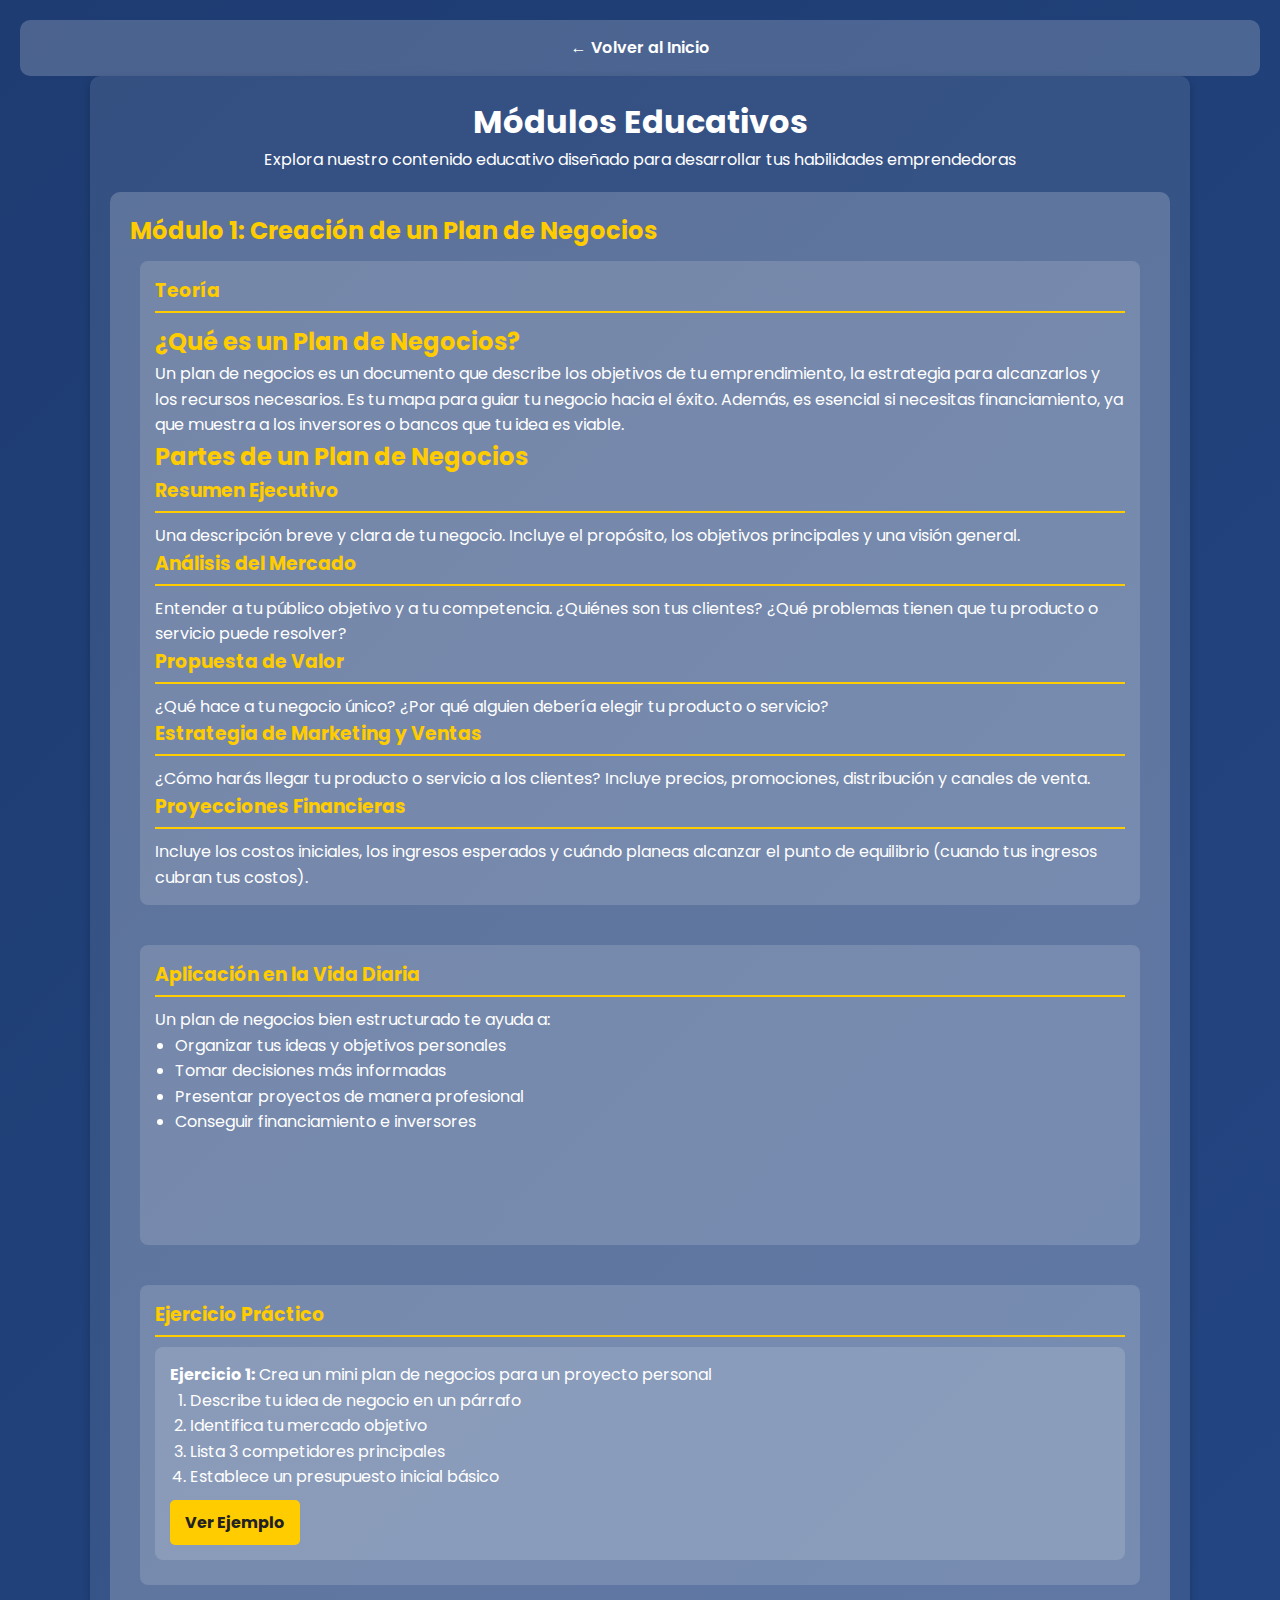
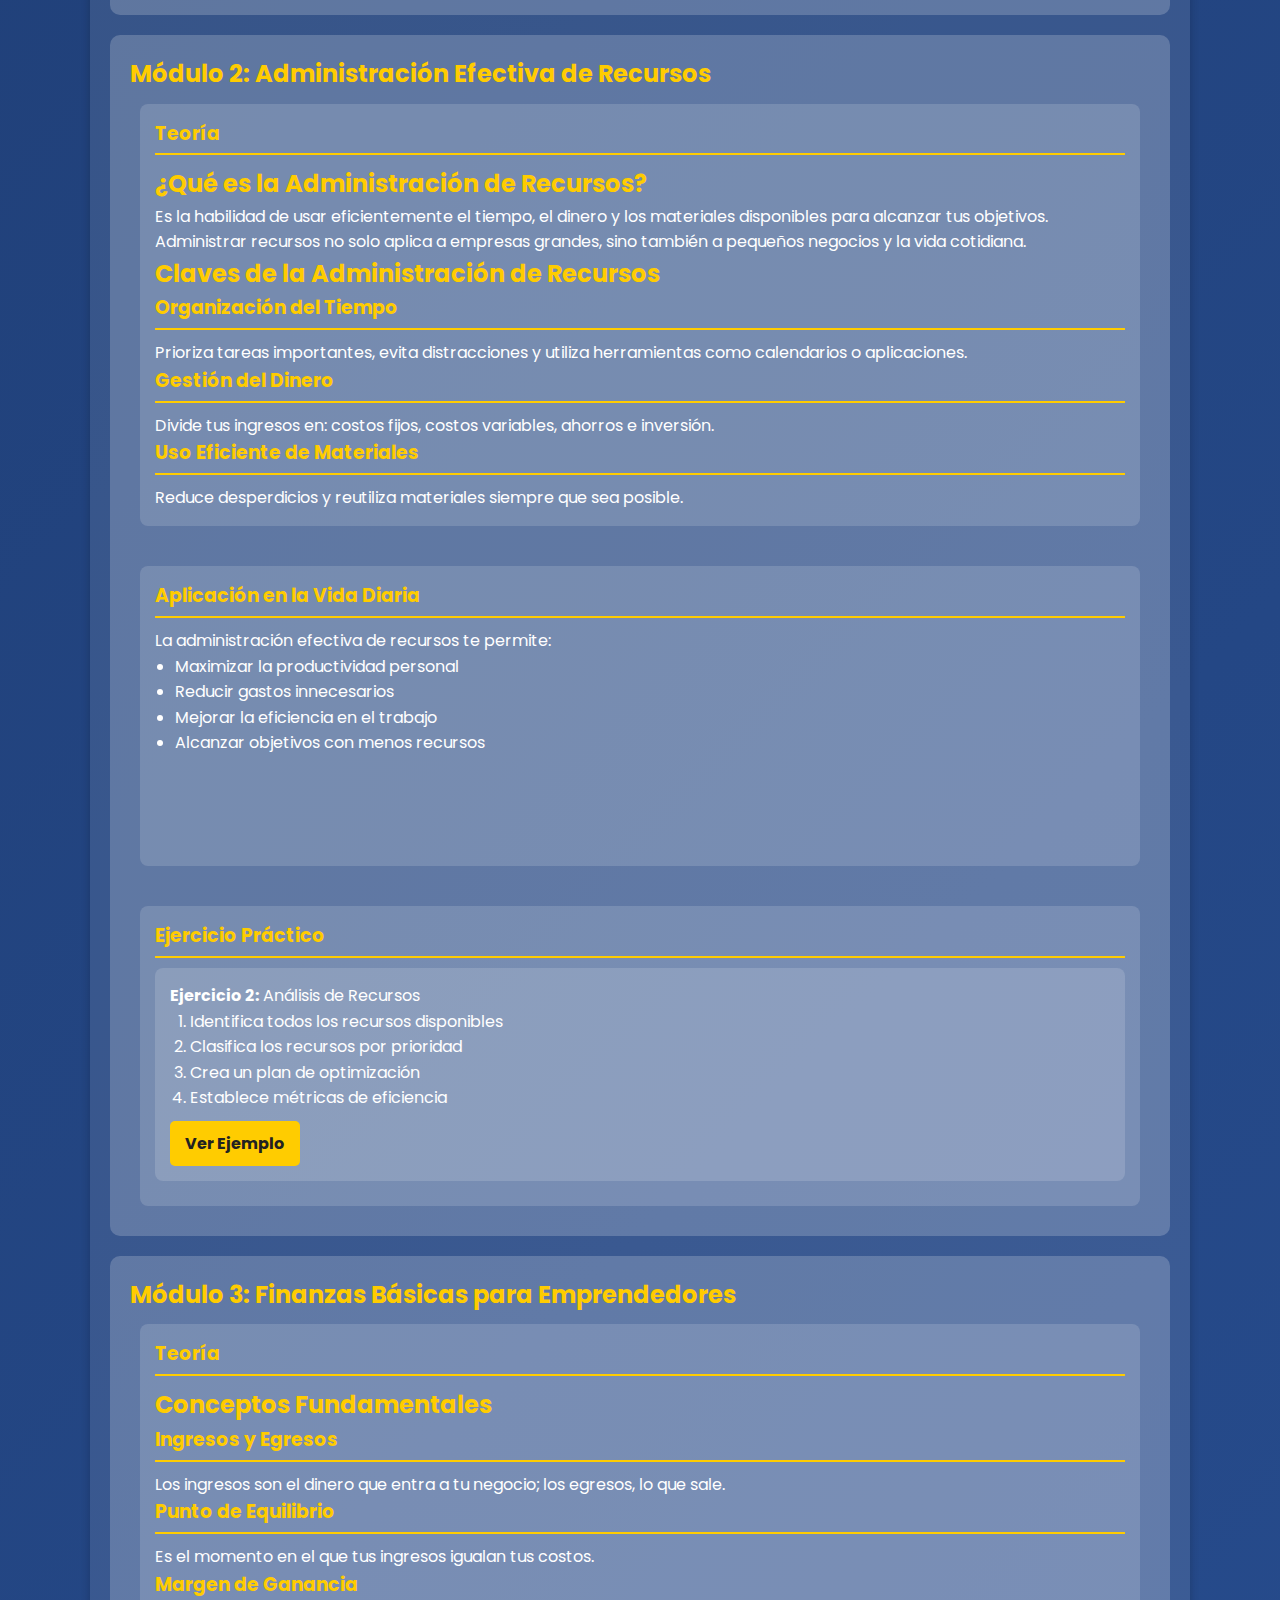
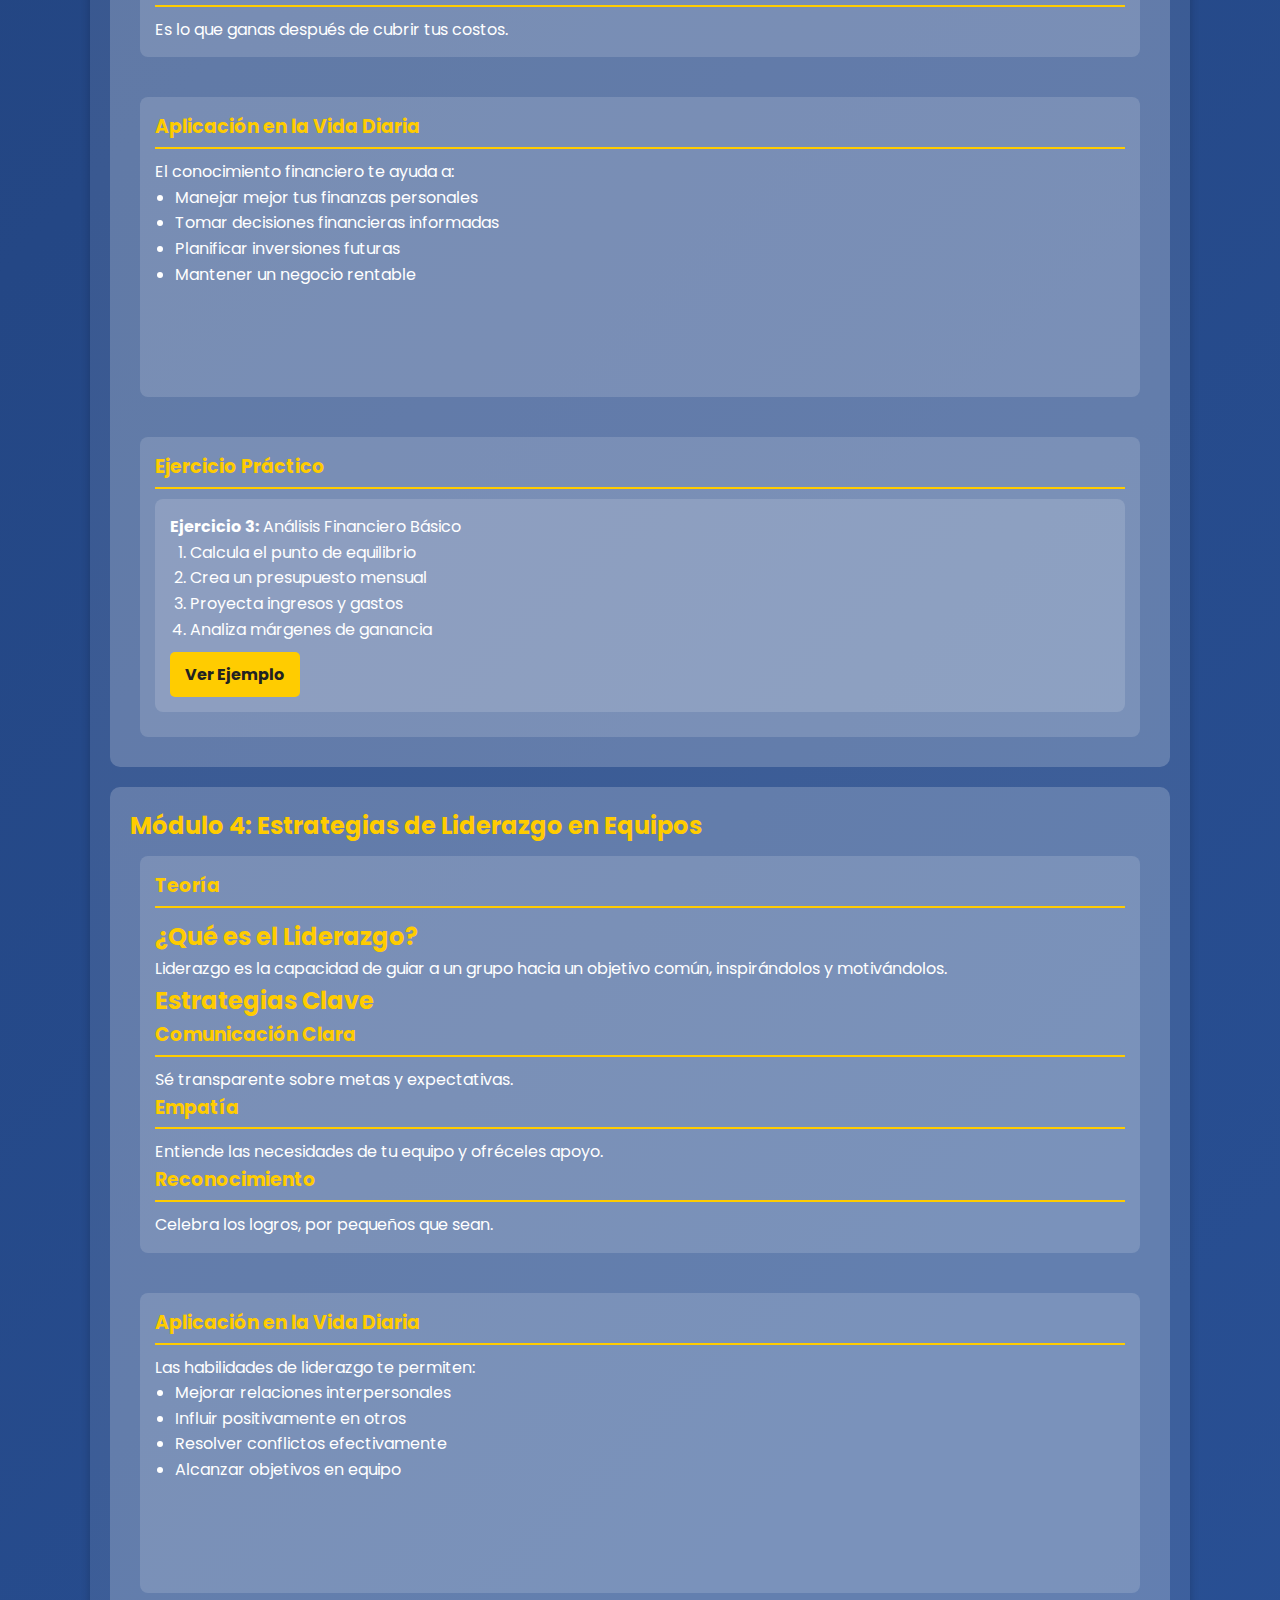
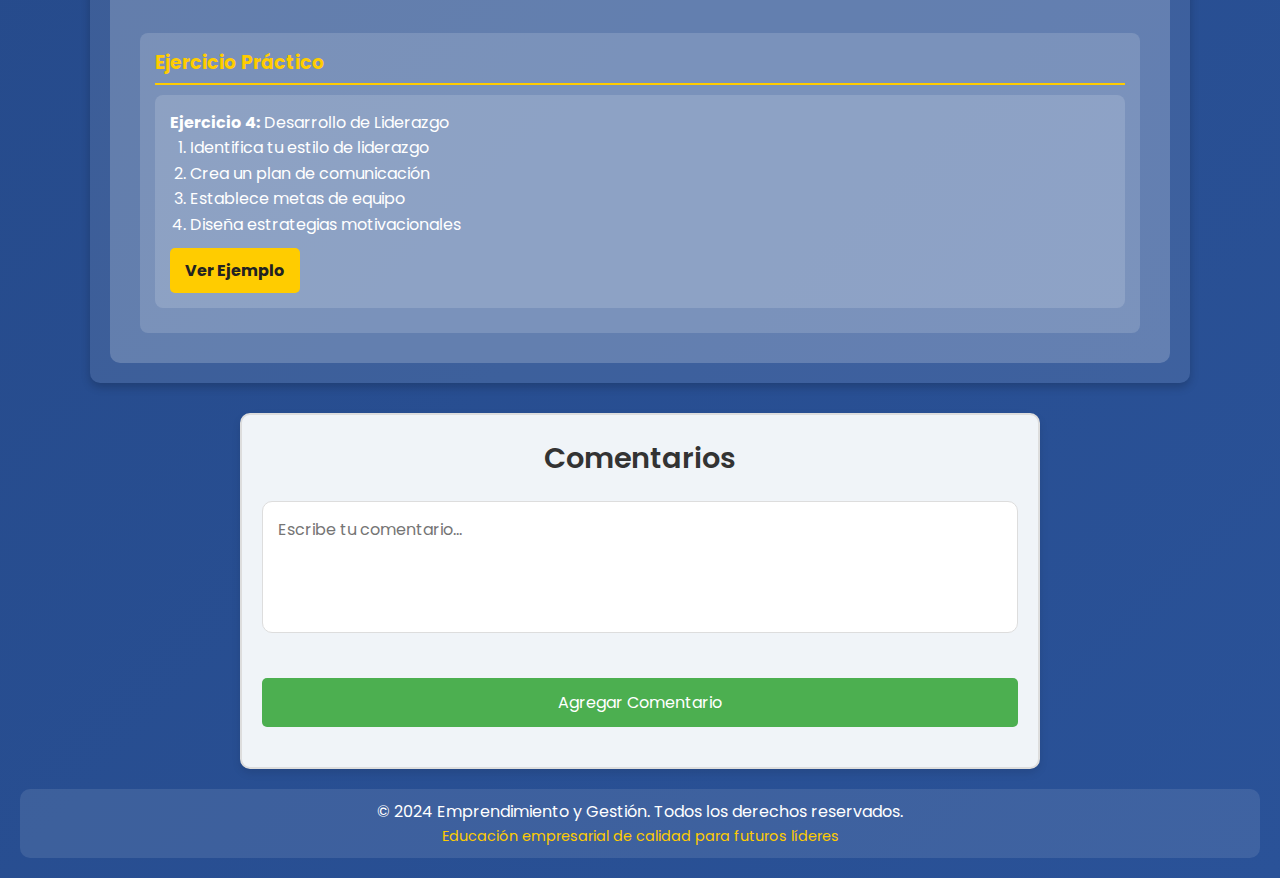
==== contenido.html @ f1fd8a2b "Add files via upload" ====
<!DOCTYPE html>
<html lang="es">
<head>
    <meta charset="UTF-8">
    <meta name="viewport" content="width=device-width, initial-scale=1.0">
    <title>Contenido Educativo - Emprendimiento y Gestión</title>
    <link rel="stylesheet" href="styles2.css">
</head>
<body>
    <nav class="top-nav">
        <a href="index.html" class="nav-logo">← Volver al Inicio</a>
    </nav>

    <div class="content-wrapper">
        <header class="content-header">
            <h1>Módulos Educativos</h1>
            <p>Explora nuestro contenido educativo diseñado para desarrollar tus habilidades emprendedoras</p>
        </header>

        <main class="modules-container">
            <!-- Módulo 1 -->
            <section class="module">
                <h2>Módulo 1: Creación de un Plan de Negocios</h2>
                
                <div class="module-content">
                    <div class="theory-section">
                        <h3>Teoría</h3>
                        <h2>¿Qué es un Plan de Negocios?</h2>
                        <p>Un plan de negocios es un documento que describe los objetivos de tu emprendimiento, la estrategia para alcanzarlos y los recursos necesarios. Es tu mapa para guiar tu negocio hacia el éxito. Además, es esencial si necesitas financiamiento, ya que muestra a los inversores o bancos que tu idea es viable.</p>
                        <h2>Partes de un Plan de Negocios</h2>
                        <h3>Resumen Ejecutivo</h3>
                        <p>Una descripción breve y clara de tu negocio. Incluye el propósito, los objetivos principales y una visión general.</p>
                        <h3>Análisis del Mercado</h3>
                        <p>Entender a tu público objetivo y a tu competencia. ¿Quiénes son tus clientes? ¿Qué problemas tienen que tu producto o servicio puede resolver?</p>
                        <h3>Propuesta de Valor</h3>
                        <p>¿Qué hace a tu negocio único? ¿Por qué alguien debería elegir tu producto o servicio?</p>
                        <h3>Estrategia de Marketing y Ventas</h3>
                        <p>¿Cómo harás llegar tu producto o servicio a los clientes? Incluye precios, promociones, distribución y canales de venta.</p>
                        <h3>Proyecciones Financieras</h3>
                        <p>Incluye los costos iniciales, los ingresos esperados y cuándo planeas alcanzar el punto de equilibrio (cuando tus ingresos cubran tus costos).</p>
                    
                        </ul>
                    </div>

                    <div class="practical-section">
                        <h3>Aplicación en la Vida Diaria</h3>
                        <p>Un plan de negocios bien estructurado te ayuda a:</p>
                        <ul>
                            <li>Organizar tus ideas y objetivos personales</li>
                            <li>Tomar decisiones más informadas</li>
                            <li>Presentar proyectos de manera profesional</li>
                            <li>Conseguir financiamiento e inversores</li>
                        </ul>
                    </div>

                    <div class="exercise-section">
                        <h3>Ejercicio Práctico</h3>
                        <div class="exercise-box">
                            <p><strong>Ejercicio 1:</strong> Crea un mini plan de negocios para un proyecto personal</p>
                            <ol>
                                <li>Describe tu idea de negocio en un párrafo</li>
                                <li>Identifica tu mercado objetivo</li>
                                <li>Lista 3 competidores principales</li>
                                <li>Establece un presupuesto inicial básico</li>
                            </ol>
                            <button class="exercise-btn" onclick="toggleSolution('solution1')">Ver Ejemplo</button>
                            <div id="solution1" class="solution" style="display: none;">
                                <h4>Ejemplo de Mini Plan de Negocios:</h4>
                                <p><strong>Idea:</strong> Servicio de entrega de comida saludable preparada</p>
                                <p><strong>Mercado:</strong> Profesionales ocupados, 25-45 años</p>
                                <p><strong>Competidores:</strong> Restaurantes locales, servicios de delivery, meal prep services</p>
                                <p><strong>Presupuesto inicial:</strong> $5,000 (equipamiento, ingredientes, marketing)</p>
                            </div>
                        </div>
                    </div>
                </div>
            </section>

            <!-- Módulo 2 -->
            <section class="module">
                <h2>Módulo 2: Administración Efectiva de Recursos</h2>
                
                <div class="module-content">
                    <div class="theory-section">
                        <h3>Teoría</h3>
                        <h2>¿Qué es la Administración de Recursos?</h2>
    <p>Es la habilidad de usar eficientemente el tiempo, el dinero y los materiales disponibles para alcanzar tus objetivos. Administrar recursos no solo aplica a empresas grandes, sino también a pequeños negocios y la vida cotidiana.</p>
    <h2>Claves de la Administración de Recursos</h2>
    <h3>Organización del Tiempo</h3>
    <p>Prioriza tareas importantes, evita distracciones y utiliza herramientas como calendarios o aplicaciones.</p>
    <h3>Gestión del Dinero</h3>
    <p>Divide tus ingresos en: costos fijos, costos variables, ahorros e inversión.</p>
    <h3>Uso Eficiente de Materiales</h3>
    <p>Reduce desperdicios y reutiliza materiales siempre que sea posible.</p>

                    </div>

                    <div class="practical-section">
                        <h3>Aplicación en la Vida Diaria</h3>
                        <p>La administración efectiva de recursos te permite:</p>
                        <ul>
                            <li>Maximizar la productividad personal</li>
                            <li>Reducir gastos innecesarios</li>
                            <li>Mejorar la eficiencia en el trabajo</li>
                            <li>Alcanzar objetivos con menos recursos</li>
                        </ul>
                    </div>

                    <div class="exercise-section">
                        <h3>Ejercicio Práctico</h3>
                        <div class="exercise-box">
                            <p><strong>Ejercicio 2:</strong> Análisis de Recursos</p>
                            <ol>
                                <li>Identifica todos los recursos disponibles</li>
                                <li>Clasifica los recursos por prioridad</li>
                                <li>Crea un plan de optimización</li>
                                <li>Establece métricas de eficiencia</li>
                            </ol>
                            <button class="exercise-btn" onclick="toggleSolution('solution2')">Ver Ejemplo</button>
                            <div id="solution2" class="solution" style="display: none;">
                                <h4>Ejemplo de Análisis de Recursos:</h4>
                                <p><strong>Recursos Disponibles:</strong> Tiempo (40h/semana), Presupuesto ($1000/mes), Equipo (3 personas)</p>
                                <p><strong>Prioridades:</strong> 1. Desarrollo de producto, 2. Marketing, 3. Administración</p>
                                <p><strong>Optimización:</strong> Automatizar tareas repetitivas, usar herramientas gratuitas</p>
                                <p><strong>Métricas:</strong> Tiempo ahorrado, ROI, productividad por persona</p>
                            </div>
                        </div>
                    </div>
                </div>
            </section>

            <!-- Módulo 3 -->
            <section class="module">
                <h2>Módulo 3: Finanzas Básicas para Emprendedores</h2>
                
                <div class="module-content">
                    <div class="theory-section">
                        <h3>Teoría</h3>
                        <h2>Conceptos Fundamentales</h2>
                        <h3>Ingresos y Egresos</h3>
                        <p>Los ingresos son el dinero que entra a tu negocio; los egresos, lo que sale.</p>
                    
                        <h3>Punto de Equilibrio</h3>
                        <p>Es el momento en el que tus ingresos igualan tus costos.</p>
                    
                        <h3>Margen de Ganancia</h3>
                        <p>Es lo que ganas después de cubrir tus costos.</p>
                    
                    
                    </div>

                    <div class="practical-section">
                        <h3>Aplicación en la Vida Diaria</h3>
                        <p>El conocimiento financiero te ayuda a:</p>
                        <ul>
                            <li>Manejar mejor tus finanzas personales</li>
                            <li>Tomar decisiones financieras informadas</li>
                            <li>Planificar inversiones futuras</li>
                            <li>Mantener un negocio rentable</li>
                        </ul>
                    </div>

                    <div class="exercise-section">
                        <h3>Ejercicio Práctico</h3>
                        <div class="exercise-box">
                            <p><strong>Ejercicio 3:</strong> Análisis Financiero Básico</p>
                            <ol>
                                <li>Calcula el punto de equilibrio</li>
                                <li>Crea un presupuesto mensual</li>
                                <li>Proyecta ingresos y gastos</li>
                                <li>Analiza márgenes de ganancia</li>
                            </ol>
                            <button class="exercise-btn" onclick="toggleSolution('solution3')">Ver Ejemplo</button>
                            <div id="solution3" class="solution" style="display: none;">
                                <h4>Ejemplo de Análisis Financiero:</h4>
                                <p><strong>Punto de Equilibrio:</strong> 100 unidades/mes</p>
                                <p><strong>Presupuesto Mensual:</strong> Ingresos $5000, Gastos $3500</p>
                                <p><strong>Proyección 6 meses:</strong> Crecimiento 10% mensual</p>
                                <p><strong>Margen:</strong> 30% por producto</p>
                            </div>
                        </div>
                    </div>
                </div>
            </section>

            <!-- Módulo 4 -->
            <section class="module">
                <h2>Módulo 4: Estrategias de Liderazgo en Equipos</h2>
                
                <div class="module-content">
                    <div class="theory-section">
                        <h3>Teoría</h3>
                        <h2>¿Qué es el Liderazgo?</h2>
                        <p>Liderazgo es la capacidad de guiar a un grupo hacia un objetivo común, inspirándolos y motivándolos.</p>
                    
                        <h2>Estrategias Clave</h2>
                    
                        <h3>Comunicación Clara</h3>
                        <p>Sé transparente sobre metas y expectativas.</p>
                    
                        <h3>Empatía</h3>
                        <p>Entiende las necesidades de tu equipo y ofréceles apoyo.</p>
                    
                        <h3>Reconocimiento</h3>
                        <p>Celebra los logros, por pequeños que sean.</p>
            
                    </div>

                    <div class="practical-section">
                        <h3>Aplicación en la Vida Diaria</h3>
                        <p>Las habilidades de liderazgo te permiten:</p>
                        <ul>
                            <li>Mejorar relaciones interpersonales</li>
                            <li>Influir positivamente en otros</li>
                            <li>Resolver conflictos efectivamente</li>
                            <li>Alcanzar objetivos en equipo</li>
                        </ul>
                    </div>

                    <div class="exercise-section">
                        <h3>Ejercicio Práctico</h3>
                        <div class="exercise-box">
                            <p><strong>Ejercicio 4:</strong> Desarrollo de Liderazgo</p>
                            <ol>
                                <li>Identifica tu estilo de liderazgo</li>
                                <li>Crea un plan de comunicación</li>
                                <li>Establece metas de equipo</li>
                                <li>Diseña estrategias motivacionales</li>
                            </ol>
                            <button class="exercise-btn" onclick="toggleSolution('solution4')">Ver Ejemplo</button>
                            <div id="solution4" class="solution" style="display: none;">
                                <h4>Ejemplo de Plan de Liderazgo:</h4>
                                <p><strong>Estilo:</strong> Liderazgo participativo</p>
                                <p><strong>Comunicación:</strong> Reuniones semanales, feedback mensual</p>
                                <p><strong>Metas:</strong> Aumentar productividad 20%, mejorar satisfacción</p>
                                <p><strong>Motivación:</strong> Reconocimiento público, desarrollo profesional</p>
                            </div>
                        </div>
                    </div>
                </div>
            </section>
        </main>
    </div>

    <section class="comments-section">
        <h5>Comentarios</h5>
        
        <!-- Formulario para agregar comentarios -->
        <div class="comment-form">
            <textarea id="comment-text" placeholder="Escribe tu comentario..." rows="4"></textarea><br>
            <button onclick="addComment()">Agregar Comentario</button>
        </div>
        
        <!-- Área donde se mostrarán los comentarios -->
        <div id="comments-list">
            <!-- Los comentarios se agregarán aquí dinámicamente -->
        </div>
    </section>


    <script>
        // Función para agregar un comentario
 function addComment() {
    const commentText = document.getElementById('comment-text').value; // Obtener el texto del comentario
    if (commentText.trim() === "") { // Verificar si el comentario está vacío
        alert("Por favor, escribe un comentario.");
        return;
    }

    // Crear un nuevo div para el comentario
    const commentDiv = document.createElement('div');
    commentDiv.classList.add('comment-item');
    
    // Agregar el texto del comentario dentro de un párrafo
    const commentParagraph = document.createElement('p');
    commentParagraph.textContent = commentText;
    commentDiv.appendChild(commentParagraph);

    // Agregar el comentario a la lista de comentarios
    const commentsList = document.getElementById('comments-list');
    commentsList.insertBefore(commentDiv, commentsList.firstChild); // Insertar al principio

    // Limpiar el textarea después de agregar el comentario
    document.getElementById('comment-text').value = '';
}
    </script>

    <footer>
        <p>© 2024 Emprendimiento y Gestión. Todos los derechos reservados.</p>
        <p class="footer-subtitle">Educación empresarial de calidad para futuros líderes</p>
    </footer>

    <script>
        function toggleSolution(id) {
            const solution = document.getElementById(id);
            if (solution.style.display === 'none') {
                solution.style.display = 'block';
            } else {
                solution.style.display = 'none';
            }
        }
    </script>

</body>
</html>
---- styles2.css ----
/* Importar Google Fonts */
@import url('https://fonts.googleapis.com/css2?family=Poppins:wght@300;400;600&display=swap');

/* Reset básico */
* {
    margin: 0;
    padding: 0;
    box-sizing: border-box;
    font-family: 'Poppins', sans-serif;
}

body {
    background: linear-gradient(135deg, #1e3c72, #2a5298);
    color: #fff;
    line-height: 1.6;
    padding: 20px;
}

/* Navegación superior */
.top-nav {
    background: rgba(255, 255, 255, 0.2);
    padding: 15px;
    text-align: center;
    border-radius: 10px;
}

.nav-logo {
    color: #fff;
    text-decoration: none;
    font-weight: 600;
    transition: 0.3s;
}

.nav-logo:hover {
    color: #ffcc00;
}

/* Contenedor principal */
.content-wrapper {
    max-width: 1100px;
    margin: auto;
    background: rgba(255, 255, 255, 0.1);
    padding: 20px;
    border-radius: 10px;
    box-shadow: 0 4px 10px rgba(0, 0, 0, 0.2);
}

.content-header {
    text-align: center;
    margin-bottom: 20px;
}

.modules-container {
    display: flex;
    flex-direction: column;
    gap: 20px;
}

.module {
    background: rgba(255, 255, 255, 0.2);
    padding: 20px;
    border-radius: 10px;
    transition: transform 0.3s;
}

.module:hover {
    transform: scale(1.02);
}

.module h2 {
    color: #ffcc00;
}

.module-content {
    display: flex;
    flex-direction: column;
    gap: 20px;
    justify-content: space-between;
}

.theory-section, .practical-section, .exercise-section {
    flex: 1 1 300px;
    padding: 15px;
    background: rgba(255, 255, 255, 0.15);
    margin: 10px;
    border-radius: 8px;
}

h3 {
    color: #ffcc00;
    border-bottom: 2px solid #ffcc00;
    padding-bottom: 5px;
    margin-bottom: 10px;
}

ul, ol {
    padding-left: 20px;
}

.exercise-box {
    background: rgba(255, 255, 255, 0.15);
    padding: 15px;
    border-radius: 8px;
}

.exercise-btn {
    display: inline-block;
    padding: 10px 15px;
    margin-top: 10px;
    background: #ffcc00;
    color: #222;
    font-weight: bold;
    border: none;
    cursor: pointer;
    border-radius: 5px;
    transition: background 0.3s;
}

.exercise-btn:hover {
    background: #e6b800;
}

.solution {
    margin-top: 10px;
    padding: 10px;
    background: rgba(0, 0, 0, 0.2);
    border-radius: 5px;
    display: none;
}

footer {
    text-align: center;
    margin-top: 20px;
    padding: 10px;
    background: rgba(255, 255, 255, 0.1);
    border-radius: 10px;
}

.footer-subtitle {
    font-size: 0.9em;
    color: #ffcc00;
}

/* Responsivo */
@media (max-width: 768px) {
    .module-content {
        flex-direction: column;
    }

    .theory-section, .practical-section, .exercise-section {
        flex: 1 1 auto;
    }
}


/* Estilos para la sección de comentarios */
.comments-section {
    margin-top: 30px;
    padding: 20px;
    background-color: #f0f4f8;
    border-radius: 10px;
    border: 2px solid #ddd;
    box-shadow: 0 4px 8px rgba(0, 0, 0, 0.1);
    max-width: 800px;
    margin-left: auto;
    margin-right: auto;
    font-family: 'Arial', sans-serif;
}

h5 {
    font-size: 1.8em;
    color: #333;
    margin-bottom: 20px;
    text-align: center;
    font-weight: 600;
}

/* Estilos del formulario */
.comment-form {
    display: flex;
    flex-direction: column;
    margin-bottom: 20px;
}

textarea {
    width: 100%;
    padding: 15px;
    font-size: 16px;
    border-radius: 10px;
    border: 1px solid #ddd;
    margin-bottom: 10px;
    resize: none;
    box-sizing: border-box;
    transition: border-color 0.3s ease;
}

textarea:focus {
    border-color: #4CAF50;
    outline: none;
}

button {
    padding: 12px 20px;
    background-color: #4CAF50;
    color: white;
    border: none;
    border-radius: 5px;
    cursor: pointer;
    transition: background-color 0.3s ease;
    font-size: 16px;
    margin-top: 10px;
}

button:hover {
    background-color: #45a049;
}

/* Estilos de la lista de comentarios */
#comments-list {
    margin-top: 20px;
}

.comment-item {
    background-color: #ffffff;
    padding: 15px;
    margin-bottom: 15px;
    border-radius: 8px;
    box-shadow: 0 4px 6px rgba(0, 0, 0, 0.1);
    border-left: 4px solid #4CAF50;
    transition: transform 0.3s ease, box-shadow 0.3s ease;
}

.comment-item:hover {
    transform: translateX(5px);
    box-shadow: 0 6px 12px rgba(0, 0, 0, 0.1);
}

.comment-item p {
    margin: 0;
    font-size: 16px;
    color: #555;
}

/* Efectos de transición */
textarea,
button {
    transition: all 0.3s ease-in-out;
}
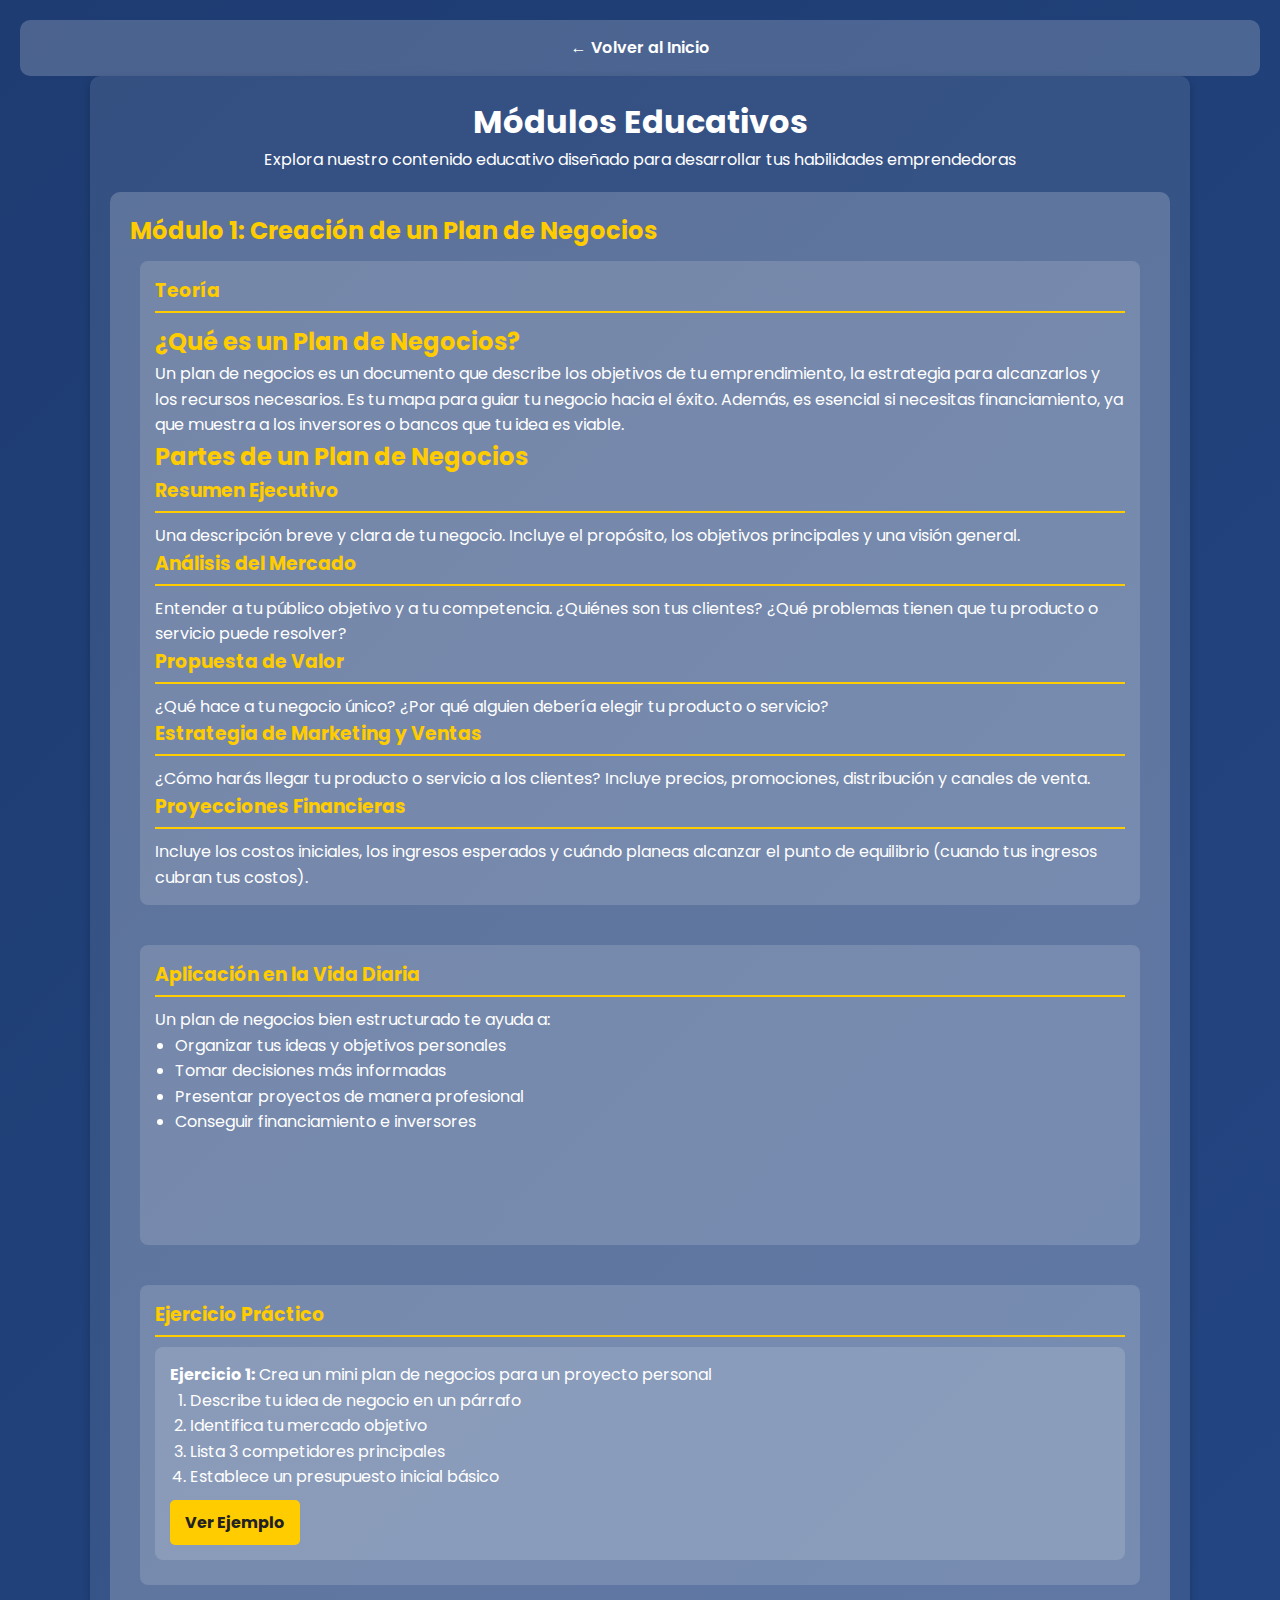
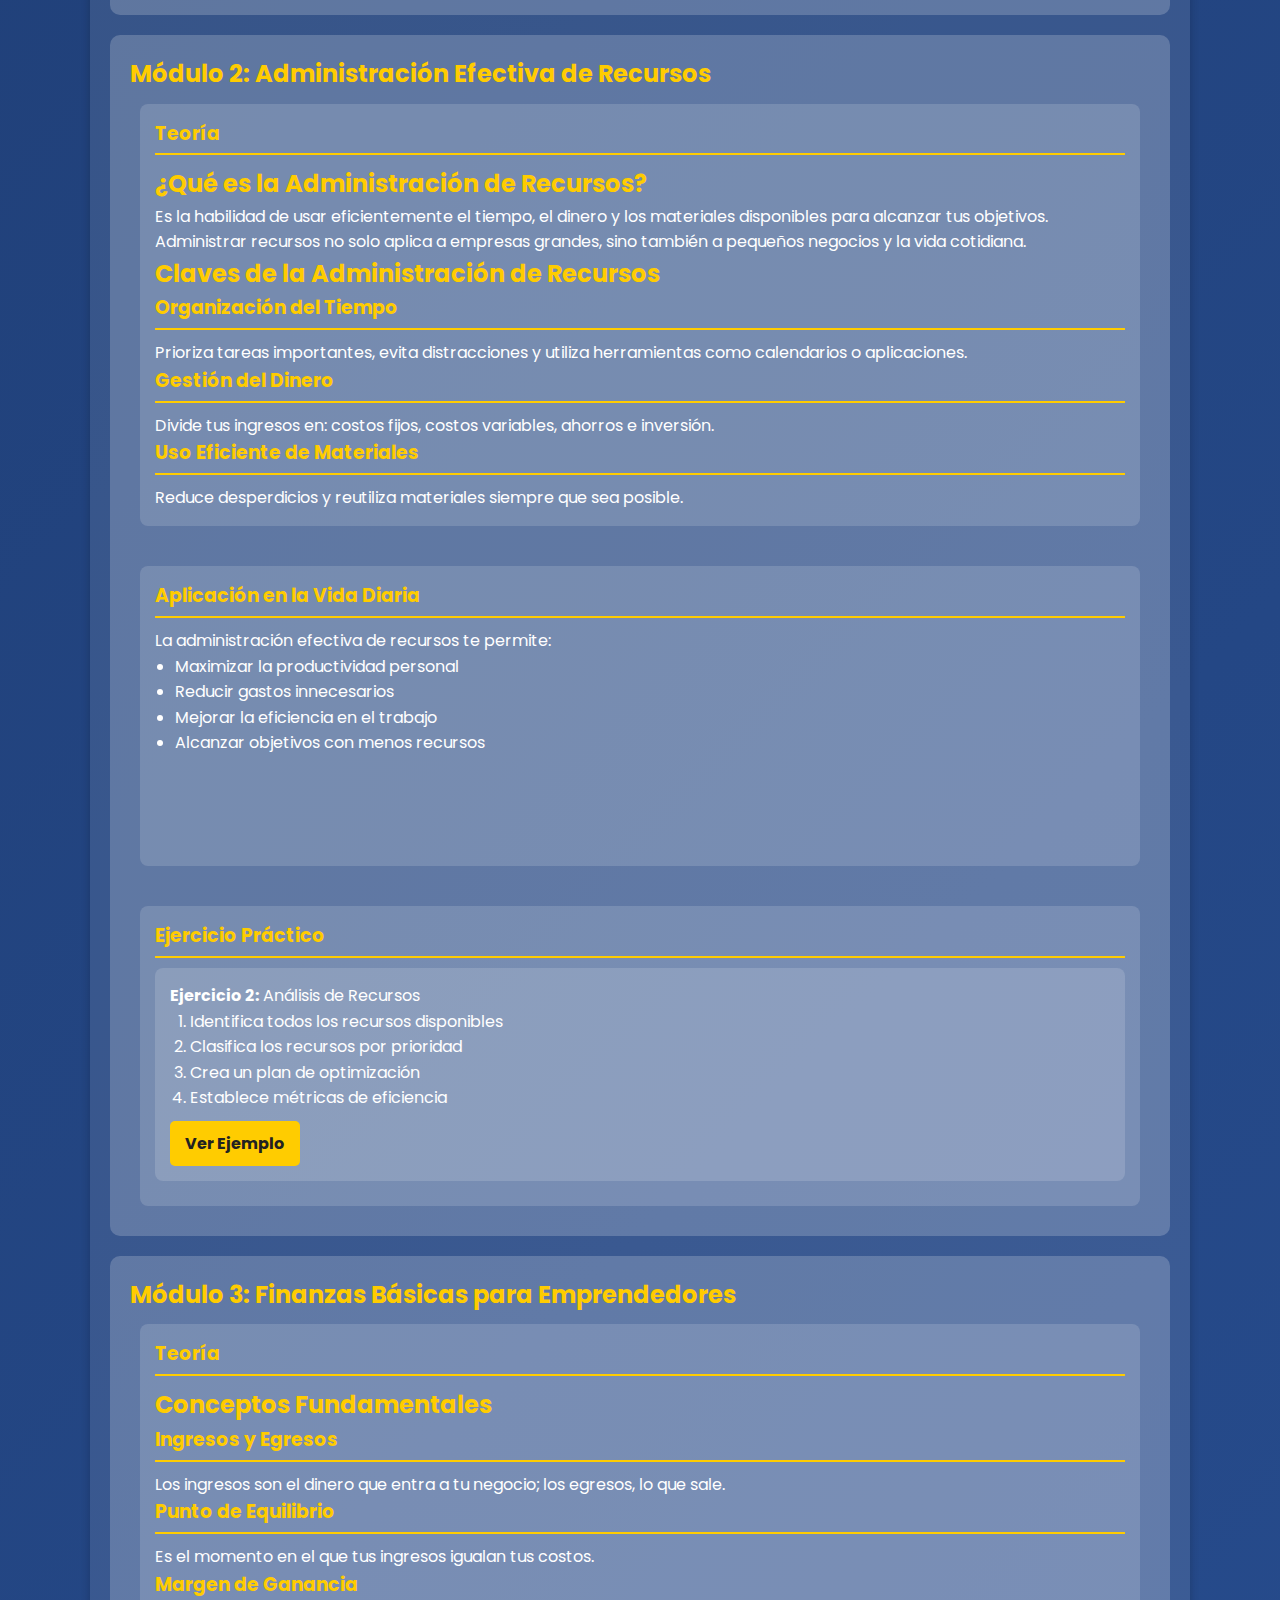
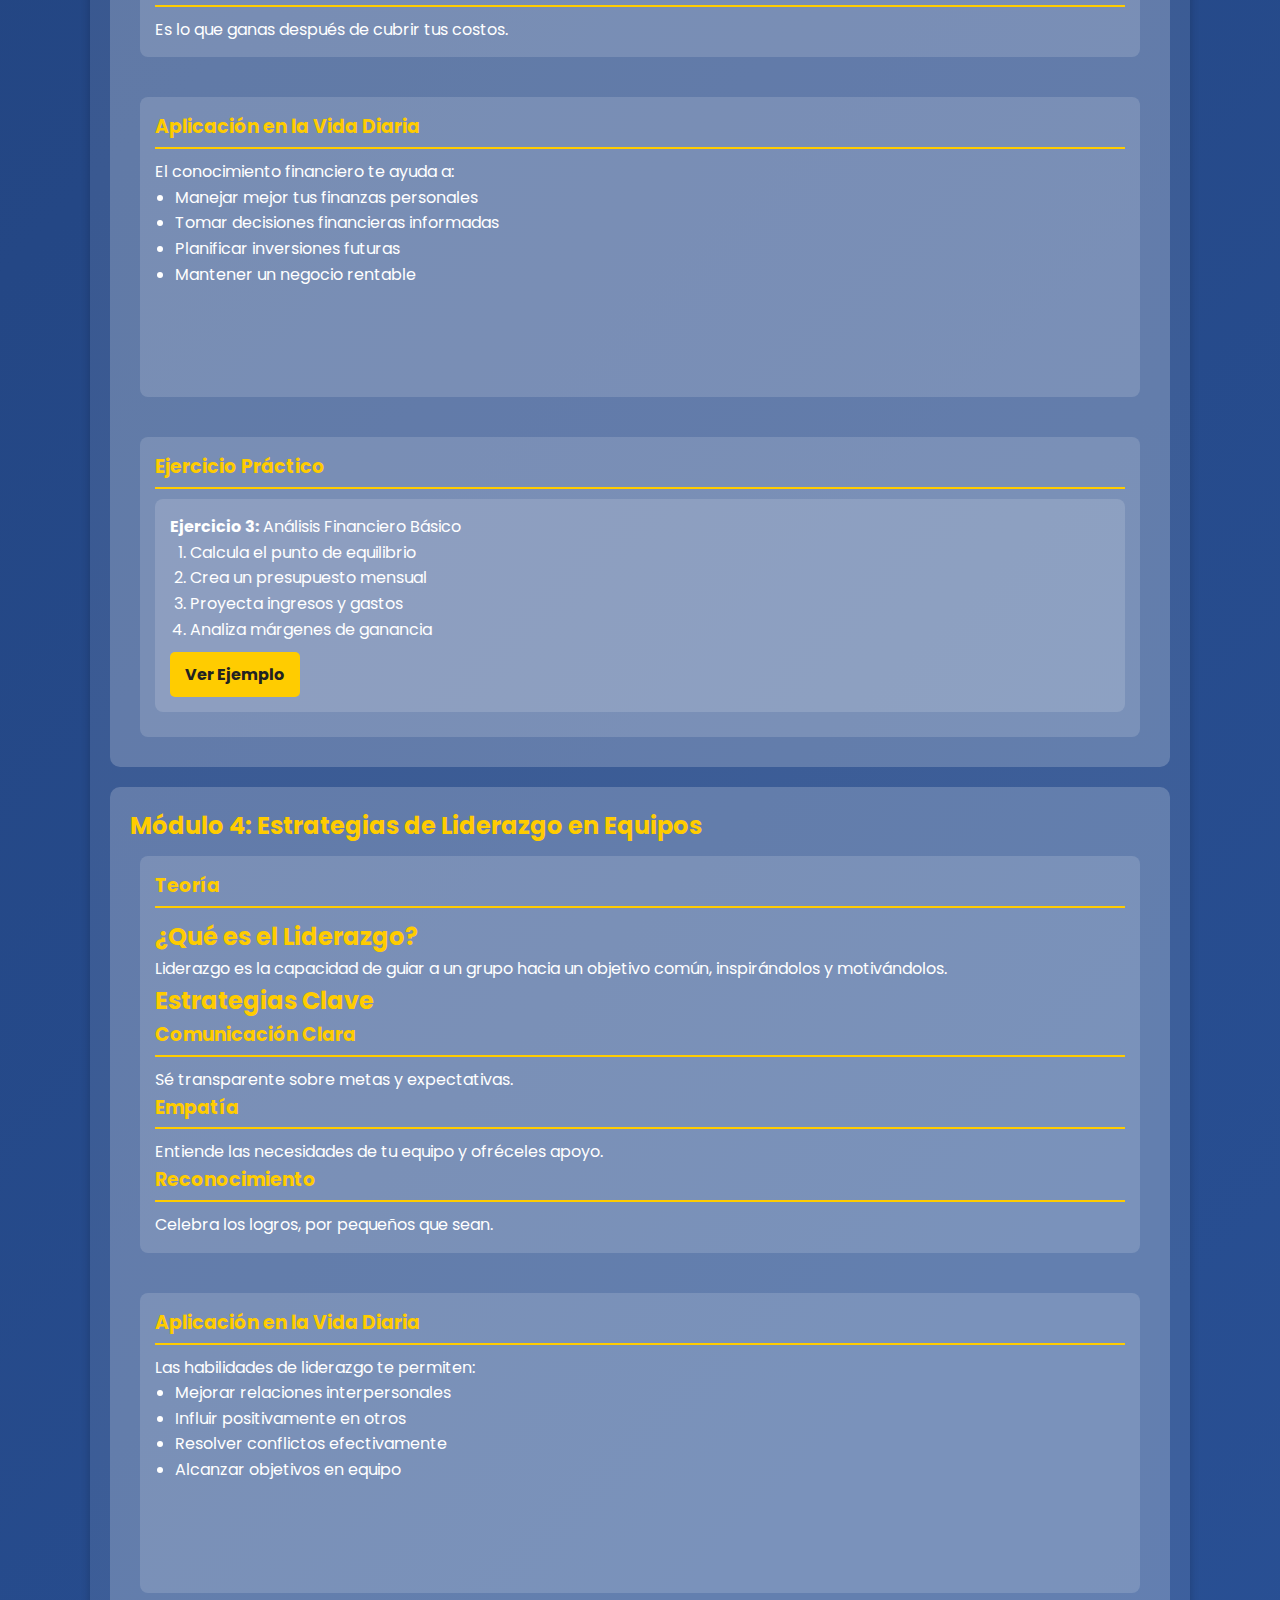
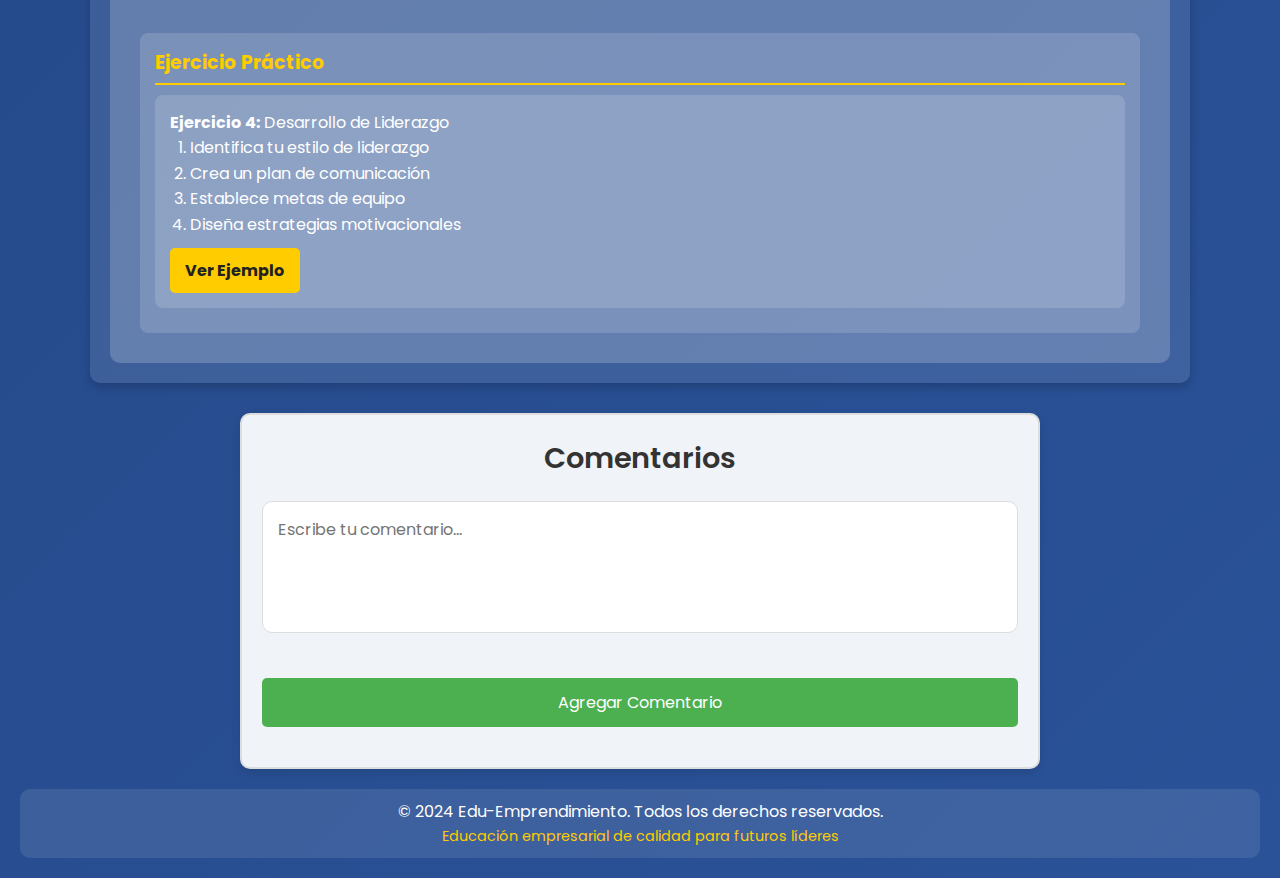
==== commit b958d7e0: "Update contenido.html" ====
--- a/contenido.html
+++ b/contenido.html
@@ -286,7 +286,7 @@
     </script>
 
     <footer>
-        <p>© 2024 Emprendimiento y Gestión. Todos los derechos reservados.</p>
+        <p>© 2024 Edu-Emprendimiento. Todos los derechos reservados.</p>
         <p class="footer-subtitle">Educación empresarial de calidad para futuros líderes</p>
     </footer>
 
@@ -302,4 +302,4 @@
     </script>
 
 </body>
-</html>+</html>
